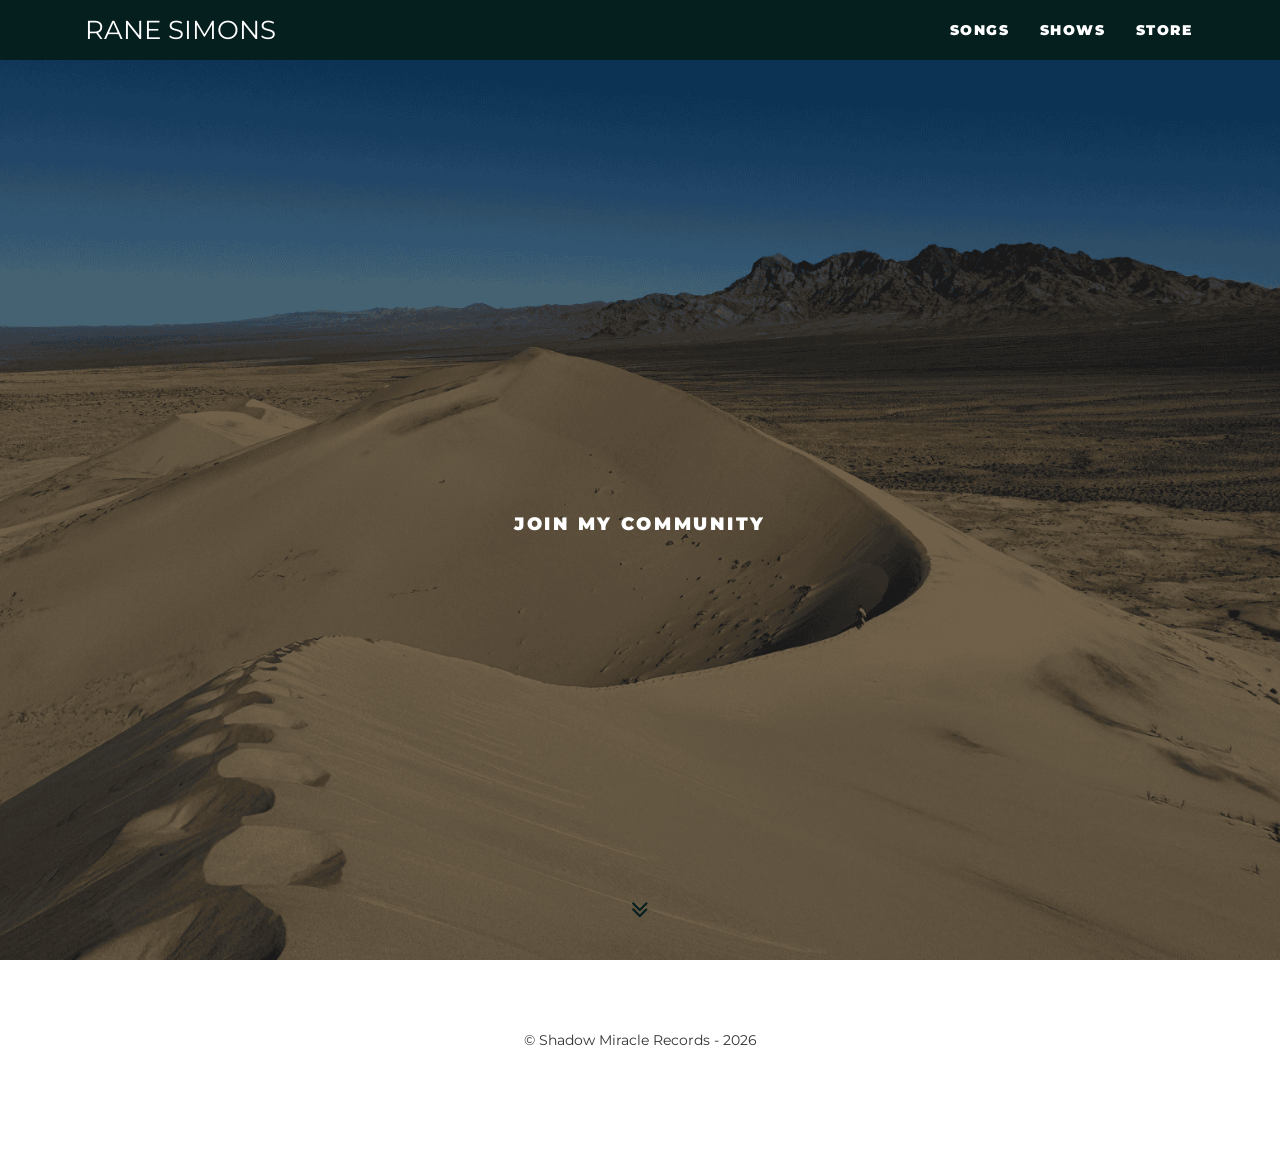
==== index.html @ c7804e27 "fix: reverted the footer to where it was" ====
<!DOCTYPE html>
<html lang="en">
<head>

    <!-- Google tag (gtag.js) -->
    <script async src="https://www.googletagmanager.com/gtag/js?id=G-GM1234P0MW"></script>
    <script>
    window.dataLayer = window.dataLayer || [];
    function gtag(){dataLayer.push(arguments);}
    gtag('js', new Date());

    gtag('config', 'G-GM1234P0MW');
    </script>

    <!-- Standard Open Graph preview -->
    <meta property="og:title" content="Rane Simons" />
    <meta property="og:description" content="Check out my official website" />
    <meta property="og:image" content="https://www.ranesimons.com/assets/img/background.png" />

    <!-- Thumbnail (This is what most messaging apps show) -->
    <meta property="og:image" content="https://www.ranesimons.com/assets/img/background.png" />
    <meta property="og:image:alt" content="Rane Simons Official Website Thumbnail" />

    <!-- Basic Page Needs
    ================================================== -->
    <meta http-equiv="Content-Type" content="text/html; charset=utf-8">
    <meta http-equiv="X-UA-Compatible" content="IE=edge">

    <title>Rane Simons</title>

    <meta name="description" content="">
    <meta name="author" content="">
    <meta name="keywords" content="">

    <!-- Mobile Specific Metas
    ================================================== -->
    <meta name="viewport" content="width=device-width, minimum-scale=1.0">
    <meta name="apple-mobile-web-app-capable" content="yes">

    <!-- Fonts -->
    <link href="https://fonts.googleapis.com/css?family=Open+Sans:300,400,600,700|montserrat" rel="stylesheet">

    <!-- Favicon
    ================================================== -->
    <link rel="apple-touch-icon" sizes="144x144" href="assets/img/apple-touch-icon.png">
    <link rel="icon" type="image/png" sizes="32x32" href="assets/img/favicon-32x32.png">
    <link rel="icon" type="image/png" sizes="16x16" href="assets/img/favicon-16x16.png">
    <link rel="icon" sizes="16x16" href="assets/img/favicon.ico">
    <link rel="manifest" href="assets/img/manifest.json">
    <link rel="mask-icon" href="assets/img/safari-pinned-tab.svg">
    <meta name="theme-color" content="#000000">

    <meta property="og:image" content="assets/img/background.png">

    <!-- Stylesheets
    ================================================== -->
    <!-- Bootstrap core CSS -->
    <link rel="stylesheet" href="assets/css/bootstrap.min.css" />

    <!-- Font Awesome core CSS -->
    <link rel="stylesheet" href="assets/css/font-awesome.min.css" />
    
    <!-- Custom CSS -->
    <link rel="stylesheet" href="assets/css/style.css">

    <!-- HTML5 shim and Respond.js IE8 support of HTML5 elements and media queries -->
    <!--[if lt IE 9]>
    <script src="https://oss.maxcdn.com/libs/html5shiv/3.7.0/html5shiv.js"></script>
    <script src="https://oss.maxcdn.com/libs/respond.js/1.4.2/respond.min.js"></script>
    <![endif]-->

</head>
<body>
    <!-- Header -->
    <header id="masthead" class="site-header">
        
        <nav id="primary-navigation" class="site-navigation" data-spy="affix">

        
            
            <div class="container">
                <div class="navbar-header page-scroll">

                    <button type="button" class="navbar-toggle collapsed" data-toggle="collapse" data-target="#portfolio-perfect-collapse" aria-expanded="false" >
                        <span class="icon-bar"></span>
                        <span class="icon-bar"></span>
                        <span class="icon-bar"></span>
                    </button>
                    
                    <!-- Name -->
                    <div class="page-scroll site-logo">
                        <a href="#top">Rane Simons</a>
                    </div>

                </div><!-- /.navbar-header -->

                <div class="main-menu collapse navbar-collapse" id="portfolio-perfect-collapse">

                    <!-- Navigation -->
                    <ul class="nav navbar-nav navbar-right">
                        <li class="page-scroll"><a href="https://songs.ranesimons.com/">Songs</a></li>
                        <li class="page-scroll"><a href="https://www.bandsintown.com/a/15612086-rane-simons?noindex=1">Shows</a></li>
                        <li class="page-scroll"><a href="https://shadowmiraclerecords.printful.me/">Store</a></li>  
                    </ul><!-- /.navbar-nav -->

                </div><!-- /.navbar-collapse -->
            </div>
        </nav><!-- /.primary-navigation -->
    </header><!-- /#header -->
    <!-- End Header -->

    <!-- Hero Section, Background Image change in css -->
    <div id="top" class="hero background-overlay">
    
        <!-- Name & Description -->
        <div class="hero-content">
            <h1> </h1>
            <p class="hero-job">
                <span>
                    <a href="https://ranesimons.streetteam.fm/join" target="_blank">Join My Community</a>
                </span>
            </p>

        </div><!-- /.hero-content -->


        <div class="hero-arrow page-scroll home-arrow-down">
            <a class="" href="#intro"><i class="fa fa-angle-double-down" aria-hidden="true"></i></a>
        </div><!-- /.hero-arrow -->
        
        <!-- <div class="container text-center">
            <p class="copyright">&copy; Shadow Miracle Records - 2026</p>
        </div> -->

    </div><!-- /.hero -->
    <!-- End Hero -->

    <!-- Footer --> 
    <footer id="colophon" class="site-footer">
        <div class="container text-center">
            <p class="copyright">&copy; Shadow Miracle Records - 2026</p>
        </div>
    </footer>
    <!-- /#footer -->
    <!-- End Footer --> 

    <!-- Bootstrap core JavaScript
    ================================================== -->
    <!-- Placed at the end of the document so the pages load faster -->
    <!-- jQuery core js | Do not Delete -->
    <script src="assets/js/jquery.min.js"></script>

    <!-- Bootstrap core js | Do not Delete -->
    <script src="assets/js/bootstrap.min.js"></script>

    <!-- Bootstrap progressbar JS -->
    <script src="assets/js/bootstrap-progressbar.min.js"></script>

    <!-- Count To JS -->
    <script src="assets/js/jquery.countTo.min.js"></script>

    <!-- Easing JS -->
    <script src="assets/js/jquery.easing.min.js"></script>

    <!-- Shuffle JS -->
    <script src="assets/js/jquery.shuffle.min.js"></script>

    <!-- Slick Carousel JS -->
    <script src="assets/js/slick.min.js"></script>

    <!-- Touchswipe JS -->
    <script src="assets/js/touchswipe.min.js"></script>

    <!-- Custom JS -->
    <script src="assets/js/script.js"></script>
  
</body>
</html>
---- assets/css/style.css ----
/*
 * Theme Name: sasha tigresa
 * Version: 1.0
 */


/* CUSTOM RESETS
================================================== */
a, button {
  -webkit-transition: all 0.25s ease-in-out;
  -o-transition: all 0.25s ease-in-out;
  -moz-transition: all 0.25s ease-in-out;
  transition: all 0.25s ease-in-out;
  cursor: pointer;
  outline: 0 none;
}

a:hover, a:focus {
  outline: 0 none;
  text-decoration: none;
}

/* LAYOUT
================================================== */
html, body {
  width: 100%;
  height: 100%;
  margin: 0;
  padding: 0;
  font-family: "montserrat", sans-serif;
}

/* 
 * Background colors 
 */
.blue-bg {
  background-color: #051F1E;
}

/* 
 * Button
 */
.btn {
  font-family: "montserrat", sans-serif;
  background-color: #051F1E;
  padding: 0 15px;
  color: #ffffff;
  height: 44px;
  line-height: 42px;
  border-radius: 0;
  border: 1px solid #051F1E;
  text-transform: uppercase;
}

.btn-inverted {
  color: #ffffff;
  background-color: transparent;
  border-color: #ffffff;
}

.btn:hover,
.btn:focus {
  color: #ffffff;
  background-color: transparent;
  border-color: #ffffff;
}

.btn-inverted:hover,
.btn-inverted:focus {
  color: #ffffff;
  background-color: #051F1E;
  border-color: #051F1E;
}

/* 
 * Rectangle 
 */
.rectangle,
.big-rectangle {
  display: inline-block;
  width: 50px;
  height: 50px;
  border: 1px solid #051F1E;
  transform: rotate(45deg);
  -webkit-transform: rotate(45deg);
  -moz-transform: rotate(45deg);
  -o-transform: rotate(45deg);
  -ms-transform: rotate(45deg);
  -webkit-box-shadow: 4px 4px 0px 0px #051F1E;
  -o-box-shadow: 4px 4px 0px 0px #051F1E;
  -moz-box-shadow: 4px 4px 0px 0px #051F1E;
  box-shadow: 4px 4px 0px 0px #051F1E;
}

.rectangle i,
.big-rectangle img,
.rectangle span,
.rectangle img {
  position: absolute;
  top: 50%;
  left: 50%;
  font-size: 22px;
  transform: translate(-50%, -50%) rotate(-45deg);
  -webkit-transform: translate(-50%, -50%) rotate(-45deg);
  -moz-transform: translate(-50%, -50%) rotate(-45deg);
  -o-transform: translate(-50%, -50%) rotate(-45deg);
  -ms-transform: translate(-50%, -50%) rotate(-45deg);
}

.big-rectangle {
  position: absolute;
  right: auto;
  top: 50%;
  left: 50%;
  margin: 0 auto;
  width: 230px;
  height: 230px;
  background-color: #051F1E;
  border: 0;
  transform: translate(-50%, -50%) rotate(45deg);
  -webkit-transform: translate(-50%, -50%) rotate(45deg);
  -moz-transform: translate(-50%, -50%) rotate(45deg);
  -o-transform: translate(-50%, -50%) rotate(45deg);
  -ms-transform: translate(-50%, -50%) rotate(45deg);
  -webkit-box-shadow: 10px 10px 0px 0px #051F1E;
  -o-box-shadow: 10px 10px 0px 0px #051F1E;
  -moz-box-shadow: 10px 10px 0px 0px #051F1E;
  box-shadow: 10px 10px 0px 0px #051F1E;
}

.medium-rectangle {
  width: 75px;
  height: 75px;
}

/*
 * Slick Slider
 */
.slick-slider {
  position: relative;
  -khtml-user-select: none;
  -webkit-user-select: none;
  -moz-user-select: none;
  -ms-user-select: none;
  user-select: none;
  -webkit-touch-callout: none;
  -ms-touch-action: pan-y;
  touch-action: pan-y;
  -webkit-tap-highlight-color: transparent;
}

.slick-slider.slick-track, .slick-slider.slick-list {
  transform: translate3d(0, 0, 0);
  -webkit-transform: translate3d(0, 0, 0);
  -moz-transform: translate3d(0, 0, 0);
  -o-transform: translate3d(0, 0, 0);
  -ms-transform: translate3d(0, 0, 0);
}

.slick-list {
  position: relative;
  overflow: hidden;
}

.slick-list:focus, .slick-list:hover {
  outline: none;
}

.slick-list.dragging {
  cursor: pointer;
  cursor: hand;
}

.slick-track:before, .slick-track:after {
  display: table;
  content: '';
}

.slick-track:after {
  clear: both;
}

.slick-loading .slick-track {
  visibility: hidden;
}

.slick-slide {
  display: none;
  float: left;
  height: 100%;
  min-height: 1px;
}

[dir='rtl'] .slick-slide {
  float: right;
}

.slick-slide.slick-loading img {
  display: none;
}

.slick-slide.dragging img {
  pointer-events: none;
}

.slick-initialized .slick-slide {
  display: block;
}

.slick-loading .slick-slide {
  visibility: hidden;
}

.carousel-control.left i,
.review-carousel .slick.rectangle.slick-prev i {
  padding-right: 3px;
}

.carousel-control.right i,
.review-carousel .slick.rectangle.slick-next i {
  padding-left: 3px;
}

/*
 * Social Network
 */
.social-icons.small {
  margin: 50px auto 0;
}

.social-icons.small .rectangle {
  margin: 0 4px;
  width: 30px;
  height: 30px;
  color: #051F1E;
}

.social-icons.small .rectangle i {
  font-size: 14px;
  -webkit-transition: all 0.25s ease-in-out;
  -o-transition: all 0.25s ease-in-out;
  -moz-transition: all 0.25s ease-in-out;
  transition: all 0.25s ease-in-out;
}

.social-icons.small .rectangle:hover {
  background-color: #051F1E;
}

.social-icons.small .rectangle:hover i {
  color: #051F1E;
}

.social-icons .rectangle {
  box-shadow: none;
  display: inline-block;
}

/* Image responsive */
.img-res {
  display: block;
  /* width: 100vw;  */
  margin: 0 auto;
  height: 100vh;
  max-width: 100%;
  max-height: 100%;
  object-fit: cover;
}

.img-res-detail {
  display: block;
  /* width: 100vw; */
  /* height: 100vh; */
  max-width: 100%;
  max-height: 100%;
  object-fit: cover;
}

/* HEADER
================================================== */
.site-header {
  height: 60px;
}

.site-logo {
  display: inline-block;
  position: relative;
  padding: 0 30px 0 15px;
  height: 60px;
  background-color: #051F1E;
  z-index: 2;
}

.site-logo:before {
  content: '';
  position: absolute;
  width: 2000px;
  height: 100%;
  top: 0;
  right: 0;
  background-color: #051F1E;
}

.site-logo a {
  position: relative;
  font-family: "montserrat", sans-serif;
  display: inline-block;
  margin-top: 17px;
  font-size: 26px;
  line-height: 26px;
  color: #FFFFFF;
  text-transform: uppercase;
}

/* Navigation */
.site-navigation {
  background-color: #051F1E;
}

.site-navigation.affix {
  top: 0;
  left: 0;
  right: 0;
  width: 100%;
  z-index: 1005;
}

.site-navigation .navbar-nav {
  padding-top: 23px;
}

.site-navigation .navbar-nav > li > a {
  padding: 0px 3px 21px;
  font-size: 14px;
  line-height: 14px;
  color: #ffffff;
  text-transform: uppercase;
  letter-spacing: 0.1em;
  font-weight: 900;
  border-bottom: 2px solid transparent;
  -webkit-transition: border-color 0.25s ease-in-out;
  -o-transition: border-color 0.25s ease-in-out;
  -moz-transition: border-color 0.25s ease-in-out;
  transition: border-color 0.25s ease-in-out;
}

.site-navigation .navbar-nav.navbar-right {
  margin-right: 0;
}

.site-navigation .navbar-nav > li + li > a {
  margin-left: 25px;
}

.navbar-nav > li > a:hover,
.navbar-nav > li.active > a,
.nav > li > a:hover,
.nav > li.active > a {
  background-color: transparent;
  border-color: #051F1E;
}

.nav > li > a:focus {
  background-color: transparent;
}

@media only screen and (max-width: 1199px) {
  /* HEADER */
  .site-navigation .navbar-nav > li + li > a {
    margin-left: 15px;
  }
  .service p {
    bottom: 10px;
  }
}

@media only screen and (max-width: 991px) {
  /* HEADER */
  .site-navigation .navbar-nav > li + li > a {
    margin-left: 8px;
  }
}

@media only screen and (max-width: 767px) {
  /* HEADER */
  /* Navigation */
  .site-navigation .navbar-nav {
    padding-top: 0;
  }
  .site-navigation .navbar-toggle {
    margin: 0 5px 0 0;
    height: 60px;
    line-height: 60px;
    border: 0;
  }
  .site-navigation .navbar-toggle .icon-bar {
    position: relative;
    background-color: #fff;
    transition: top 0.25s ease-in-out;
    -moz-transition: top 0.25s ease-in-out;
    -webkit-transition: top 0.25s ease-in-out;
    -o-transition: top 0.25s ease-in-out;
    -ms-transition: top 0.25s ease-in-out;
  }
  .site-navigation .navbar-toggle .icon-bar:first-child {
    top: 6px;
  }
  .site-navigation .navbar-toggle .icon-bar:last-child {
    top: -6px;
  }
  .site-navigation .navbar-toggle.collapsed .icon-bar {
    top: 0;
  }
  .site-navigation .navbar-collapse {
    position: relative;
    background-color: #051F1E;
    z-index: 99;
    text-align: center;
    border-top: 0;
    box-shadow: none;
  }
  .site-navigation .navbar-nav {
    margin: 0;
  }
  .site-navigation .navbar-nav > li > a {
    display: inline-block;
    margin: 10px 0;
    padding-bottom: 5px;
  }
  .site-navigation .navbar-nav > li + li > a {
    margin-left: 0;
  }
}

/* HERO
================================================== */
.hero {
  background: url(../img/background.png) center no-repeat;
  height: 100%;
  width: 100%;
  display: table;
  position: relative;
  background-size: cover;
}

.background-overlay:before {
  content: '';
  background-color: rgba(0, 0, 0, 0.5);
  height: 100%;
  width: 100%;
  position: absolute;
  top: 0;
  left: 0;
  z-index: 0;
}

.hero-content {
  color: #ffffff;
  display: table-cell;
  vertical-align: middle;
  position: relative;
}

.hero-content h1 {
  width: 100%;
  padding: 0 15px;
  font-size: 60px;
  font-weight: 1000;
  text-align: center;
  margin: 0 auto;
  text-transform: uppercase;
  font-weight: 900;
  letter-spacing: 0.1em;
}

.hero-content p {
  padding: 0 15px;
  margin: 30px auto 0;
  text-align: center;
  text-transform: uppercase;
  font-weight: 900;
  letter-spacing: 0.15em;
}

.hero-content .hero-job {
  font-size: 18px;
  letter-spacing: 0.15em;
  font-weight: 900;
}

.hero-content .hero-job span {
  padding-bottom: 5px;
}

.hero-content .hero-job-desc {
  font-size: 14px;
  max-width: 700px;
  letter-spacing: 0.15em;
  font-weight: 900;
}

.hero-arrow {
  position: absolute;
  left: 0;
  right: 0;
  bottom: 30px;
  width: 20px;
  margin: 0 auto;
  text-align: center;
}

.hero-arrow a {
  font-size: 28px;
  color: #051F1E;
}

@-webkit-keyframes home-arrow-down {
  from {
    transform: translate3d(0, 0px, 0);
    -webkit-transform: translate3d(0, 0px, 0);
    -moz-transform: translate3d(0, 0px, 0);
    -o-transform: translate3d(0, 0px, 0);
    -ms-transform: translate3d(0, 0px, 0);
    filter: alpha(opacity=0);
    -webkit-filter: alpha(opacity=0);
    opacity: 0;
  }
  10% {
    transform: translate3d(0, 5px, 0);
    -webkit-transform: translate3d(0, 5px, 0);
    -moz-transform: translate3d(0, 5px, 0);
    -o-transform: translate3d(0, 5px, 0);
    -ms-transform: translate3d(0, 5px, 0);
    filter: alpha(opacity=100);
    -webkit-filter: alpha(opacity=100);
    opacity: 1;
  }
  to {
    transform: translate3d(0, 30px, 0);
    -webkit-transform: translate3d(0, 30px, 0);
    -moz-transform: translate3d(0, 30px, 0);
    -o-transform: translate3d(0, 30px, 0);
    -ms-transform: translate3d(0, 30px, 0);
    filter: alpha(opacity=0);
    -webkit-filter: alpha(opacity=0);
    opacity: 0;
  }
}

@keyframes home-arrow-down {
  from {
    transform: translate3d(0, 0px, 0);
    -webkit-transform: translate3d(0, 0px, 0);
    -moz-transform: translate3d(0, 0px, 0);
    -o-transform: translate3d(0, 0px, 0);
    -ms-transform: translate3d(0, 0px, 0);
    filter: alpha(opacity=0);
    -webkit-filter: alpha(opacity=0);
    opacity: 0;
  }
  10% {
    transform: translate3d(0, 5px, 0);
    -webkit-transform: translate3d(0, 5px, 0);
    -moz-transform: translate3d(0, 5px, 0);
    -o-transform: translate3d(0, 5px, 0);
    -ms-transform: translate3d(0, 5px, 0);
    filter: alpha(opacity=100);
    -webkit-filter: alpha(opacity=100);
    opacity: 1;
  }
  to {
    transform: translate3d(0, 30px, 0);
    -webkit-transform: translate3d(0, 30px, 0);
    -moz-transform: translate3d(0, 30px, 0);
    -o-transform: translate3d(0, 30px, 0);
    -ms-transform: translate3d(0, 30px, 0);
    filter: alpha(opacity=0);
    -webkit-filter: alpha(opacity=0);
    opacity: 0;
  }
}

.home-arrow-down {
  -moz-animation: home-arrow-down 2s infinite;
  -webkit-animation: home-arrow-down 2s infinite;
  animation: home-arrow-down 2s infinite;
  -webkit-animation-play-state: running;
  animation-play-state: running;
}

.home-arrow-down:hover {
  -webkit-animation-play-state: paused;
  animation-play-state: paused;
}

@media only screen and (max-width: 767px) {
  /* HEADER */
  /* HERO */
  .hero-content h1 {
    font-size: 32px;
  }
  .hero-content p {
    margin: 20px auto 0;
  }
}

/* SITEMAIN
================================================== */
.site-main {
  background-color: #051F1E;
  z-index: 1;
}

/*
 * Sections
 */
.site-section {
  padding: 100px 0;
}

.site-section h2 {
  font-family: "montserrat", sans-serif;
  margin: 0;
  font-size: 32px;
  color: #FFFFFF;
  text-align: center;
  text-transform: uppercase;
}

.section-subtitle {
  position: relative;
  font-family: "montserrat", sans-serif;
  margin: 15px 0 0;
  font-size: 16px;
  line-height: 16px;
  color: #666;
  letter-spacing: 2px;
  text-align: center;
  text-transform: uppercase;
}

.section-subtitle span {
  position: relative;
}

.section-subtitle span:before, .section-subtitle span:after {
  display: inline-block;
  content: '';
  height: 1px;
  background-color: #666;
  width: 20px;
  position: absolute;
  top: 50%;
  transform: translateY(-50%);
  -webkit-transform: translateY(-50%);
  -moz-transform: translateY(-50%);
  -o-transform: translateY(-50%);
  -ms-transform: translateY(-50%);
}

.section-subtitle span:before {
  left: -30px;
}

.section-subtitle span:after {
  right: -30px;
}

.section-diff-title h2 {
  margin: 0;
  font-weight: 300;
  color: #666;
}

.section-diff-title p {
  position: relative;
  font-family: "montserrat", sans-serif;
  margin: 60px 0 0;
}

.section-diff-title p:before {
  content: '';
  display: block;
  position: absolute;
  top: -30px;
  left: 0;
  right: 0;
  margin: 0 auto;
  height: 1px;
  width: 50px;
  background-color: #666;
}

@media only screen and (max-width: 991px) {
  /* Sections */
  .site-section {
    padding: 80px 0;
  }
}

@media only screen and (max-width: 767px) {
  /* Sections */
  .site-section {
    padding: 60px 0;
  }
  .site-section h2 {
    font-size: 24px;
  }
  .section-subtitle span {
    display: inline-block;
    max-width: 230px;
    font-size: 14px;
  }
}

/* Section: Hello */
.section-hello .row {
  margin-top: 70px;
}

.section-hello .col-sm-4 {
  min-height: 325px;
}

.main-service {
  position: relative;
  padding: 35px 0;
  min-height: 180px;
}

.main-service .rectangle {
  position: absolute;
  right: 5px;
  top: 50%;
  transform: translateY(-50%) rotate(45deg);
  -webkit-transform: translateY(-50%) rotate(45deg);
  -moz-transform: translateY(-50%) rotate(45deg);
  -o-transform: translateY(-50%) rotate(45deg);
  -ms-transform: translateY(-50%) rotate(45deg);
}

.main-service.text-right {
  padding-right: 90px;
}

.main-service.text-left {
  padding-left: 90px;
}

.main-service.text-left .rectangle {
  right: auto;
  left: 5px;
}

.main-service h3 {
  margin: 0;
  font-size: 16px;
  text-transform: uppercase;
  font-weight: 700;
}

.main-service p {
  margin: 25px 0 0;
  font-size: 12px;
}

@media only screen and (max-width: 1199px) {
  /* Section: Hello */
  .main-service {
    padding: 25px 0;
  }
}

@media only screen and (max-width: 991px) {
  /* Section: Hello */
  .big-rectangle {
    height: 170px;
    width: 170px;
  }
  .main-service {
    padding: 20px 0;
  }
  .main-service h3 {
    font-size: 14px;
  }
  .main-service.text-right {
    padding-right: 75px;
  }
  .main-service.text-left {
    padding-left: 75px;
  }
}

@media only screen and (max-width: 767px) {
  /* Section: Hello */
  .section-hello .row {
    margin-top: 30px;
  }
  .section-hello .col-sm-4 {
    min-height: 240px;
  }
  .section-hello .main-service {
    min-height: 100%;
  }
  .section-hello .main-service p {
    margin-top: 15px;
  }
}

/* Section: About */
.section-about .row {
  margin-top: 70px;
}

.section-about .col-sm-3 {
  min-height: 250px;
}

.section-about .rectangle {
  margin: 15px auto 10px;
}

.section-about .rectangle i {
  font-size: 28px;
}

.feature-about h3 {
  margin: 50px 0 0;
  font-size: 16px;
  font-weight: 700;
  text-transform: uppercase;
}

.feature-about p {
  margin: 30px 0 0;
}

@media only screen and (max-width: 767px) {
  .section-about .row {
    margin-top: 30px;
  }
  .section-about .col-xs-6:nth-child(n+3) .feature-about {
    margin-top: 20px;
  }
  .section-about .feature-about h3 {
    margin-top: 30px;
  }
  .section-about .feature-about p {
    margin-top: 15px;
  }
}

@media only screen and (max-width: 479px) {
  .section-about .col-xs-6 {
    width: 100%;
    min-height: 100%;
  }
  .section-about .col-xs-6:nth-child(n+2) .feature-about {
    margin-top: 20px;
  }
}

/* Section: Skills */
.section-skills {
  background-color: #f6f6f6;
}

.section-skills h2 {
  position: relative;
  padding-bottom: 20px;
  margin-bottom: 40px;
  font-size: 18px;
  color: #000;
  text-transform: uppercase;
  text-align: left;
}

.section-skills h2:before {
  content: '';
  position: absolute;
  bottom: 0;
  display: block;
  width: 40px;
  height: 1px;
  background-color: #000;
}

.section-skills p {
  margin: 10px 0 0;
}

.progress-group p {
  margin: 0;
  text-transform: uppercase;
}

.progress-group + .progress-group {
  margin-top: 20px;
}

.progress {
  position: relative;
  margin: 10px 0 0;
  background-color: #666;
  border-radius: 0;
  height: 10px;
  box-shadow: none;
  overflow: visible;
}

.progress-bar {
  position: relative;
  background-color: #051F1E;
  height: 10px;
}

.progress-bar:before {
  content: '';
  position: absolute;
  right: 0;
  top: -10px;
  width: 0;
  height: 0;
  border-style: solid;
  border-width: 0 15px 20px 15px;
  border-color: transparent transparent #051F1E transparent;
  z-index: 2;
}

.progress-bar:after {
  content: '';
  position: absolute;
  right: -8px;
  top: -10px;
  width: 0;
  height: 0;
  border-style: solid;
  border-width: 0 15px 20px 15px;
  border-color: transparent transparent #f6f6f6 transparent;
  z-index: 1;
}

.progress-bar span {
  width: 40px !important;
  position: absolute;
  top: -30px;
  right: -7px;
  color: #000;
  z-index: 3;
}

.progressbar-back-text {
  display: none;
}

@media only screen and (max-width: 767px) {
  /* Section: Skills */
  .section-skills .col-sm-6 + .col-sm-6 {
    margin-top: 40px;
  }
  .section-skills h2 {
    margin-bottom: 20px;
    font-size: 18px;
  }
}

/* Section: Counters */
.site-section.section-counters {
  padding-bottom: 0;
}

.site-section.section-counters .rectangle {
  margin: 15px auto 10px;
}

.site-section.section-counters .rectangle i,
.site-section.section-counters .rectangle span {
  font-size: 18px;
}

.site-section.section-counters .rectangle i {
  padding-bottom: 20px;
}

.site-section.section-counters .rectangle i + span {
  padding-top: 20px;
}

.site-section.section-counters .row p {
  margin: 30px 0 0;
  text-transform: uppercase;
}

@media only screen and (max-width: 767px) {
  /* Section: Counters */
  .section-counters .col-sm-2:nth-child(n+3) {
    margin-top: 20px;
  }
  .section-counters .row p {
    margin-top: 15px;
  }
}

@media only screen and (max-width: 479px) {
  /* Section: Counters */
  .section-counters .col-sm-2 {
    width: 100%;
  }
  .section-counters .col-sm-2:nth-child(n+2) {
    margin-top: 20px;
  }
}

/* Section: Portfolio */
.portfolio {
  margin-top: 50px;
}

.portfolio-sorting {
  margin: 0;
  border-top: 1px solid #051F1E;
  border-right: 1px solid #051F1E;
  border-bottom: 2px solid #051F1E;
  height: 47px;
}

.portfolio-sorting li {
  padding: 0;
  float: left;
}

.portfolio-sorting li a {
  position: relative;
  display: inline-block;
  padding: 0 30px;
  line-height: 44px;
  height: 44px;
  border-left: 1px solid #051F1E;
  border-right: 1px solid #051F1E;
  text-transform: uppercase;
}

.portfolio-sorting li a:hover, .portfolio-sorting li a.active {
  background-color: #051F1E;
  color: #ffffff;
  border-color: #051F1E;
}

.portfolio-sorting li a:hover:after, .portfolio-sorting li a.active:after {
  border-color: #051F1E;
}

.portfolio-sorting li a:after, .portfolio-sorting li a.acitve:after {
  content: '';
  position: absolute;
  top: -1px;
  left: -1px;
  right: -1px;
  display: block;
  border-top: 1px solid #051F1E;
  -webkit-transition: all 0.25s ease-in-out;
  -o-transition: all 0.25s ease-in-out;
  -moz-transition: all 0.25s ease-in-out;
  transition: all 0.25s ease-in-out;
}

.portfolio-sorting li a.active:before {
  content: '';
  position: absolute;
  left: 0;
  right: 0;
  bottom: -11px;
  margin: 0 auto;
  width: 0;
  height: 0;
  border-style: solid;
  border-width: 10px 10px 0 10px;
  border-color: #051F1E transparent transparent transparent;
  z-index: 99;
}

.portfolio-sorting li + li a {
  border-left: 0;
}

.portfolio-sorting li + li a:after, .portfolio-sorting li + li a.active:after {
  left: 0px;
}

#grid {
  margin-top: 40px;
}

#grid .col-md-3 {
  padding: 0;
}

.portfolio-item {
  overflow: hidden;
}

.portfolio-item .portfolio-item-thumb {
  position: relative;
  height: 250px;
}

.portfolio-item .portfolio-item-thumb:after {
  content: '';
  background-color: #051F1E;
  position: absolute;
  left: 0;
  right: 0;
  top: 0;
  bottom: 0;
  opacity: 0;
  -webkit-transition: all 0.25s ease-in-out;
  -o-transition: all 0.25s ease-in-out;
  -moz-transition: all 0.25s ease-in-out;
  transition: all 0.25s ease-in-out;
}

.portfolio-item .portfolio-item-thumb .rectangle {
  position: absolute;
  left: 0;
  right: 0;
  bottom: 62px;
  margin: 0 auto;
  background-color: #ffffff;
  opacity: 0;
  visibility: hidden;
  -webkit-box-shadow: 4px 4px 0px 0px rgba(238, 238, 238, 0.5);
  -o-box-shadow: 4px 4px 0px 0px rgba(238, 238, 238, 0.5);
  -moz-box-shadow: 4px 4px 0px 0px rgba(238, 238, 238, 0.5);
  box-shadow: 4px 4px 0px 0px rgba(238, 238, 238, 0.5);
  z-index: 99;
}

.portfolio-item .portfolio-item-thumb,
.portfolio-item .portfolio-info {
  -webkit-transition: all 0.25s ease-in-out;
  -o-transition: all 0.25s ease-in-out;
  -moz-transition: all 0.25s ease-in-out;
  transition: all 0.25s ease-in-out;
}

.portfolio-item .portfolio-info {
  position: absolute;
  bottom: 0;
  left: 0;
  right: 0;
  height: 75px;
  padding: 0 10px;
  text-align: center;
  transform: translateY(75px);
  -webkit-transform: translateY(75px);
  -moz-transform: translateY(75px);
  -o-transform: translateY(75px);
  -ms-transform: translateY(75px);
  opacity: 0;
  visibility: hidden;
}

.portfolio-item .portfolio-info h3 {
  margin: 20px 0 0;
  font-size: 16px;
  font-weight: 600;
}

.portfolio-item .portfolio-info h3 + p {
  margin: 10px 0 0;
  font-size: 12px;
  font-weight: 300;
  color: #bbbbbb;
}

.portfolio-item:hover .portfolio-item-thumb {
  transform: translateY(-75px);
  -webkit-transform: translateY(-75px);
  -moz-transform: translateY(-75px);
  -o-transform: translateY(-75px);
  -ms-transform: translateY(-75px);
}

.portfolio-item:hover .portfolio-item-thumb:after {
  opacity: 0.8;
}

.portfolio-item:hover .portfolio-item-thumb .rectangle {
  opacity: 1;
  visibility: visible;
}

.portfolio-item:hover .portfolio-item-thumb .rectangle:hover {
  background-color: #051F1E;
  border-color: #051F1E;
  color: #ffffff;
}

.portfolio-item:hover .portfolio-info {
  transform: translateY(0);
  -webkit-transform: translateY(0);
  -moz-transform: translateY(0);
  -o-transform: translateY(0);
  -ms-transform: translateY(0);
  opacity: 1;
  visibility: visible;
}

@media only screen and (max-width: 991px) {
  /* Section: Portfolio */
  .portfolio-sorting li a {
    padding: 0 15px;
  }
}

@media only screen and (max-width: 767px) {
  /* Section: Portfolio */
  .portfolio {
    margin-top: 30px;
  }
  .portfolio-sorting {
    height: 100%;
    border-right: 1px solid #f6f6f6;
    border-left: 1px solid #f6f6f6;
  }
  .portfolio-sorting li {
    float: none;
    width: 50%;
  }
  .portfolio-sorting li:nth-child(even) {
    margin-left: -4px;
  }
  .portfolio-sorting li a {
    border: 0;
    width: 100%;
    padding: 0;
    text-align: center;
    font-size: 10px;
  }
  .portfolio-sorting li a.active:before, .portfolio-sorting li a:after, .portfolio-sorting li a:hover:after, .portfolio-sorting li a.active::after {
    content: none;
  }
}

@media only screen and (max-width: 479px) {
  /* Section: Portfolio */
  .section-works .col-xs-6 {
    width: 100%;
  }
}

/* Section: Social Networks */
.section-networks {
  padding: 30px 0;
  text-align: center;
}

.section-networks .container {
  max-width: 460px;
}

.section-networks a {
  margin: 10px 8px 5px;
  color: #ffffff;
  box-shadow: none;
}

.section-networks a:hover, .section-networks a:focus {
  background-color: #ffffff;
  color: #051F1E;
}

/* FOOTER
================================================== */
.site-footer .container-fluid {
  position: relative;
  padding: 70px 15px;
  text-align: center;
  border-bottom: 1px solid #051F1E;
}

.site-footer .container {
  padding: 70px 15px 100px;
}

.site-footer ul {
  margin-bottom: 0;
}

.site-footer ul li {
  padding: 0 10px;
}

.site-footer ul a {
  font-size: 12px;
  color: #666;
  text-transform: uppercase;
}

.site-footer ul a:hover {
  color: #051F1E;
}

.site-footer a {
  font-size: 12px;
  color: #666;
  text-transform: uppercase;
}

.site-footer a:hover {
  color: #051F1E;
}

.site-footer .rectangle {
  position: absolute;
  bottom: -20px;
  right: 0;
  left: 0;
  margin: 0 auto;
  width: 40px;
  height: 40px;
  background-color: #000;
  border: none;
  color: #ffffff;
  box-shadow: none;
}

.site-footer .rectangle:hover {
  background-color: #051F1E;
  color: #ffffff;
}

.site-footer .copyright {
  margin-bottom: 0;
}

@media only screen and (max-width: 767px) {
  /* FOOTER*/
  .site-footer .container-fluid {
    padding: 40px 15px;
  }
  .site-footer .container {
    padding: 40px 15px 80px;
  }
}

/* MODALS 
================================================== */
.modal.fade-scale {
  transform: scale(0);
  opacity: 0;
  -webkit-transition: all 0.25s linear;
  -o-transition: all 0.25s linear;
  -moz-transition: all 0.25s linear;
  transition: all 0.25s linear;
}

.modal.fade-scale.in {
  opacity: 1;
  transform: scale(1);
}

.modal.fade-scale .modal-dialog {
  margin-top: 50px;
  -webkit-transition: all 0.25s ease-in-out;
  -o-transition: all 0.25s ease-in-out;
  -moz-transition: all 0.25s ease-in-out;
  transition: all 0.25s ease-in-out;
  transform: translate(0, 0%);
  -webkit-transform: translate(0, 0%);
  -moz-transform: translate(0, 0%);
  -o-transform: translate(0, 0%);
  -ms-transform: translate(0, 0%);
}

.modal-header {
  height: 400px;
}

.modal-header .rectangle {
  position: absolute;
  right: -20px;
  top: -20px;
  height: 40px;
  width: 40px;
  background-color: #051F1E;
  color: #ffffff;
  box-shadow: none;
  border: 0;
  opacity: 1;
}

.modal-header .rectangle:hover {
  background-color: #ffffff;
  color: #051F1E;
  border-color: #051F1E;
}

.modal-header,
.modal-footer {
  padding: 0;
}

.modal-footer {
  border-top: 0;
}

.modal-footer .btn:hover {
  background-color: #ffffff;
  color: #051F1E;
  border-color: #051F1E;
}

.modal-content {
  padding: 0;
  border-radius: 0;
  border: 0;
}

.modal-content p {
  margin: 15px 0 0;
}

.modal-content .btn {
  width: 100%;
  border-width: 1px 0 0 0;
}

@media only screen and (max-width: 767px) {
  /* MODALS */
  .modal-dialog {
    margin: 30px 30px 10px 10px;
  }
  .modal-header .rectangle {
    right: -18px;
    top: -18px;
    height: 36px;
    width: 36px;
  }
}

/* style.css */

.links a {
  display: block;
  margin: 0.5rem auto;
  padding: 0.75rem 1rem;
  width: 100%;
  max-width: 300px;
  background: black;
  color: white;
  text-decoration: none;
  border-radius: 6px;
  font-size: 3rem;
  transition: background 0.2s;
}

.links a:hover {
  background: grey;
}
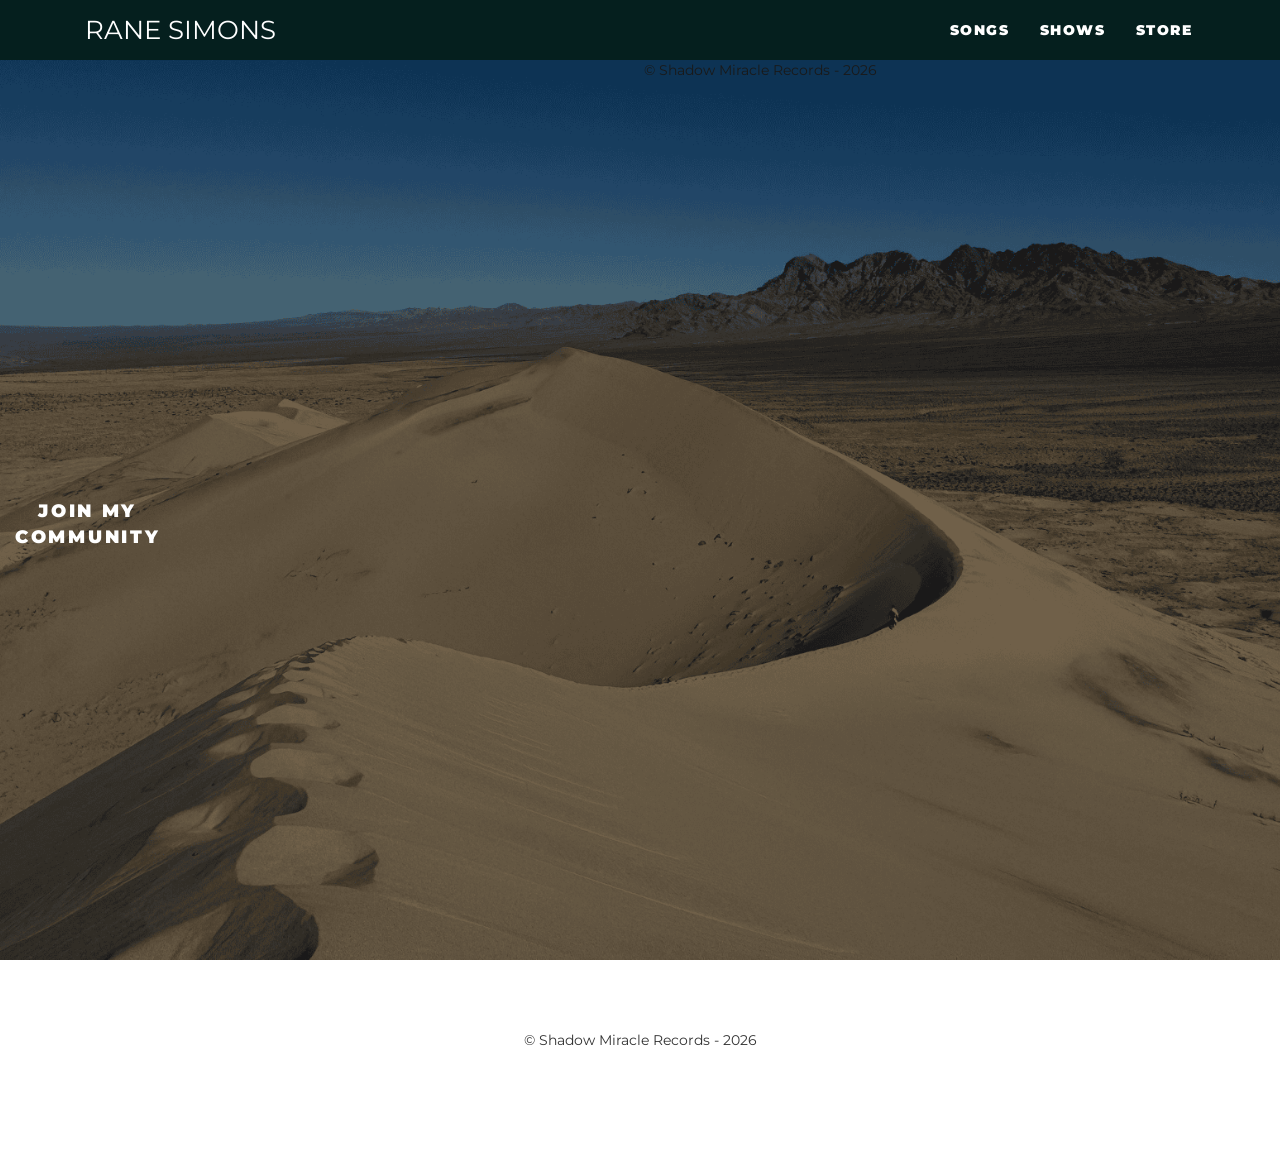
==== commit b8b44c16: "feat: completely restructed the footer on the page" ====
--- a/index.html
+++ b/index.html
@@ -124,15 +124,21 @@
         </div><!-- /.hero-content -->
 
 
-        <div class="hero-arrow page-scroll home-arrow-down">
+        <!-- <div class="hero-arrow page-scroll home-arrow-down">
             <a class="" href="#intro"><i class="fa fa-angle-double-down" aria-hidden="true"></i></a>
-        </div><!-- /.hero-arrow -->
+        </div> -->
+        <!-- /.hero-arrow -->
+
+        <div class="hero-footer container text-center">
+            <p class="copyright">&copy; Shadow Miracle Records - 2026</p>
+        </div>
         
         <!-- <div class="container text-center">
             <p class="copyright">&copy; Shadow Miracle Records - 2026</p>
         </div> -->
 
-    </div><!-- /.hero -->
+    </div>
+    <!-- /.hero -->
     <!-- End Hero -->
 
     <!-- Footer --> 
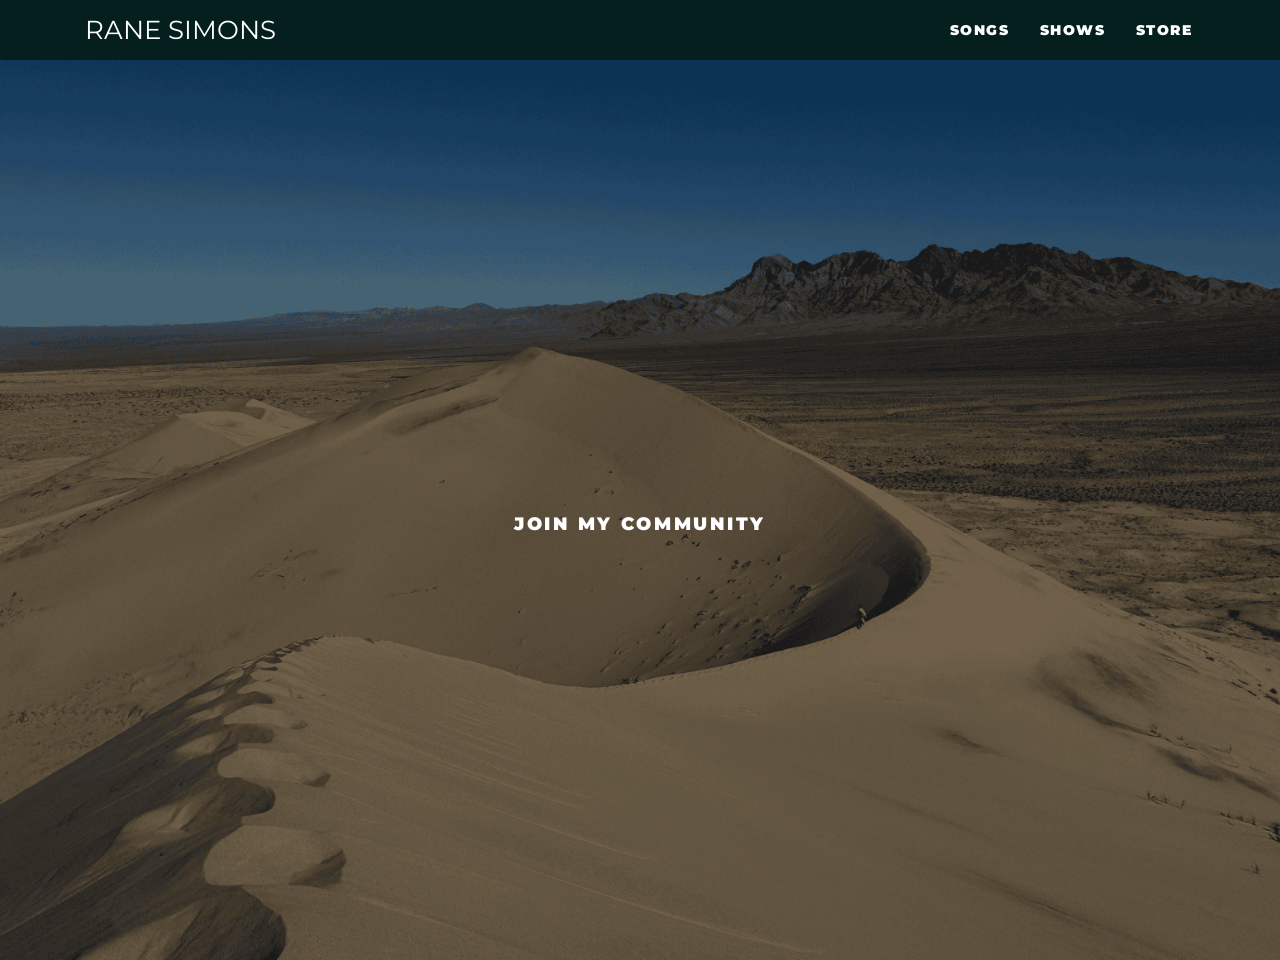
==== commit 5875131f: "feat: removed both of the footers for this" ====
--- a/index.html
+++ b/index.html
@@ -129,9 +129,9 @@
         </div> -->
         <!-- /.hero-arrow -->
 
-        <div class="hero-footer container text-center">
+        <!-- <div class="hero-footer container text-center">
             <p class="copyright">&copy; Shadow Miracle Records - 2026</p>
-        </div>
+        </div> -->
         
         <!-- <div class="container text-center">
             <p class="copyright">&copy; Shadow Miracle Records - 2026</p>
@@ -142,11 +142,11 @@
     <!-- End Hero -->
 
     <!-- Footer --> 
-    <footer id="colophon" class="site-footer">
+    <!-- <footer id="colophon" class="site-footer">
         <div class="container text-center">
             <p class="copyright">&copy; Shadow Miracle Records - 2026</p>
         </div>
-    </footer>
+    </footer> -->
     <!-- /#footer -->
     <!-- End Footer --> 
 
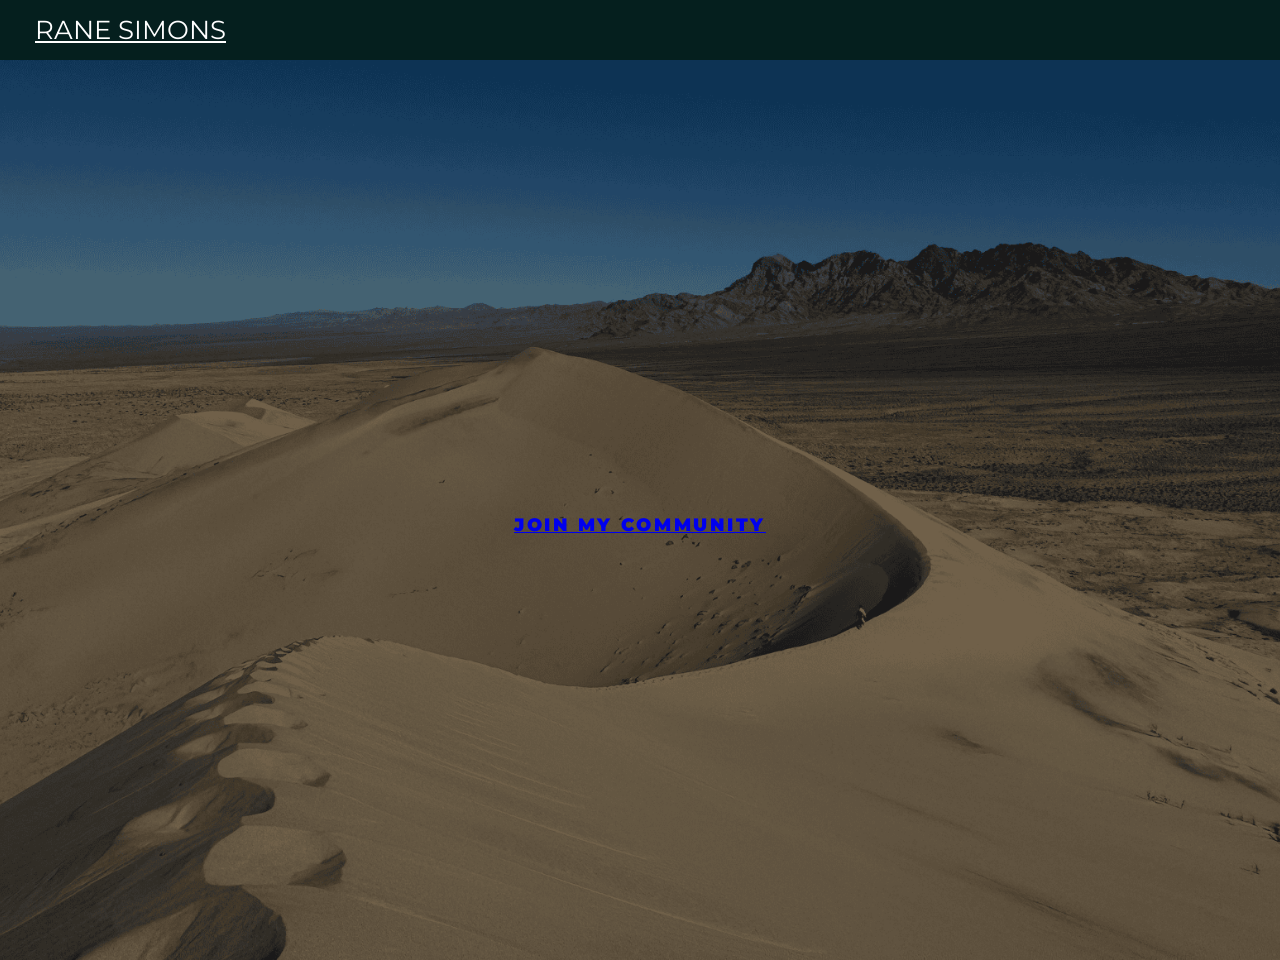
==== commit d4f6ded2: "feat: removed some of the excess style sheets" ====
--- a/index.html
+++ b/index.html
@@ -55,10 +55,10 @@
     <!-- Stylesheets
     ================================================== -->
     <!-- Bootstrap core CSS -->
-    <link rel="stylesheet" href="assets/css/bootstrap.min.css" />
+    <!-- <link rel="stylesheet" href="assets/css/bootstrap.min.css" /> -->
 
     <!-- Font Awesome core CSS -->
-    <link rel="stylesheet" href="assets/css/font-awesome.min.css" />
+    <!-- <link rel="stylesheet" href="assets/css/font-awesome.min.css" /> -->
     
     <!-- Custom CSS -->
     <link rel="stylesheet" href="assets/css/style.css">
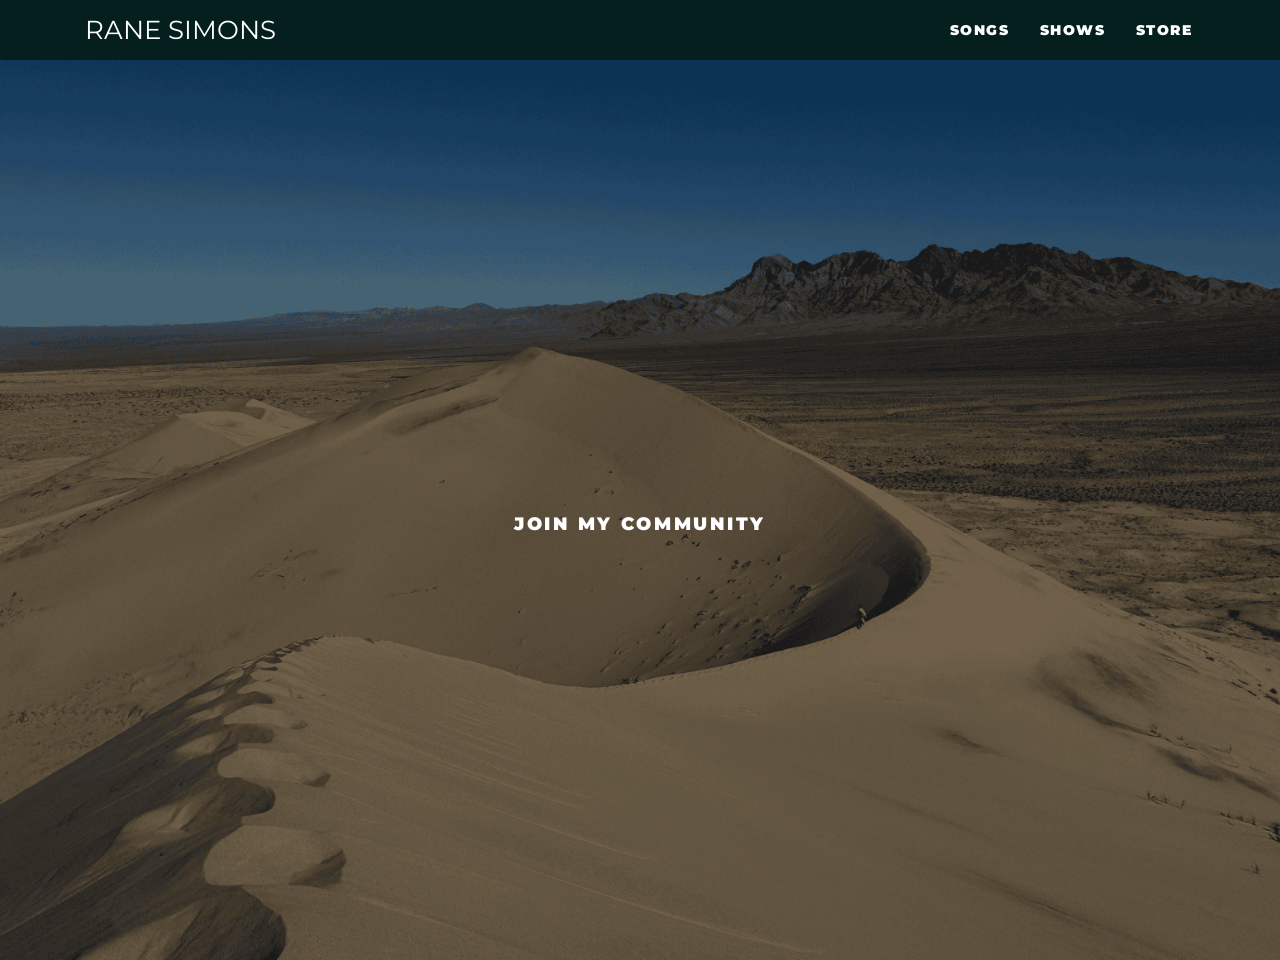
==== commit f7fec695: "feat: bring back the bootstrap css for fonts" ====
--- a/index.html
+++ b/index.html
@@ -55,10 +55,10 @@
     <!-- Stylesheets
     ================================================== -->
     <!-- Bootstrap core CSS -->
-    <!-- <link rel="stylesheet" href="assets/css/bootstrap.min.css" /> -->
+    <link rel="stylesheet" href="assets/css/bootstrap.min.css" />
 
     <!-- Font Awesome core CSS -->
-    <!-- <link rel="stylesheet" href="assets/css/font-awesome.min.css" /> -->
+    <link rel="stylesheet" href="assets/css/font-awesome.min.css" />
     
     <!-- Custom CSS -->
     <link rel="stylesheet" href="assets/css/style.css">
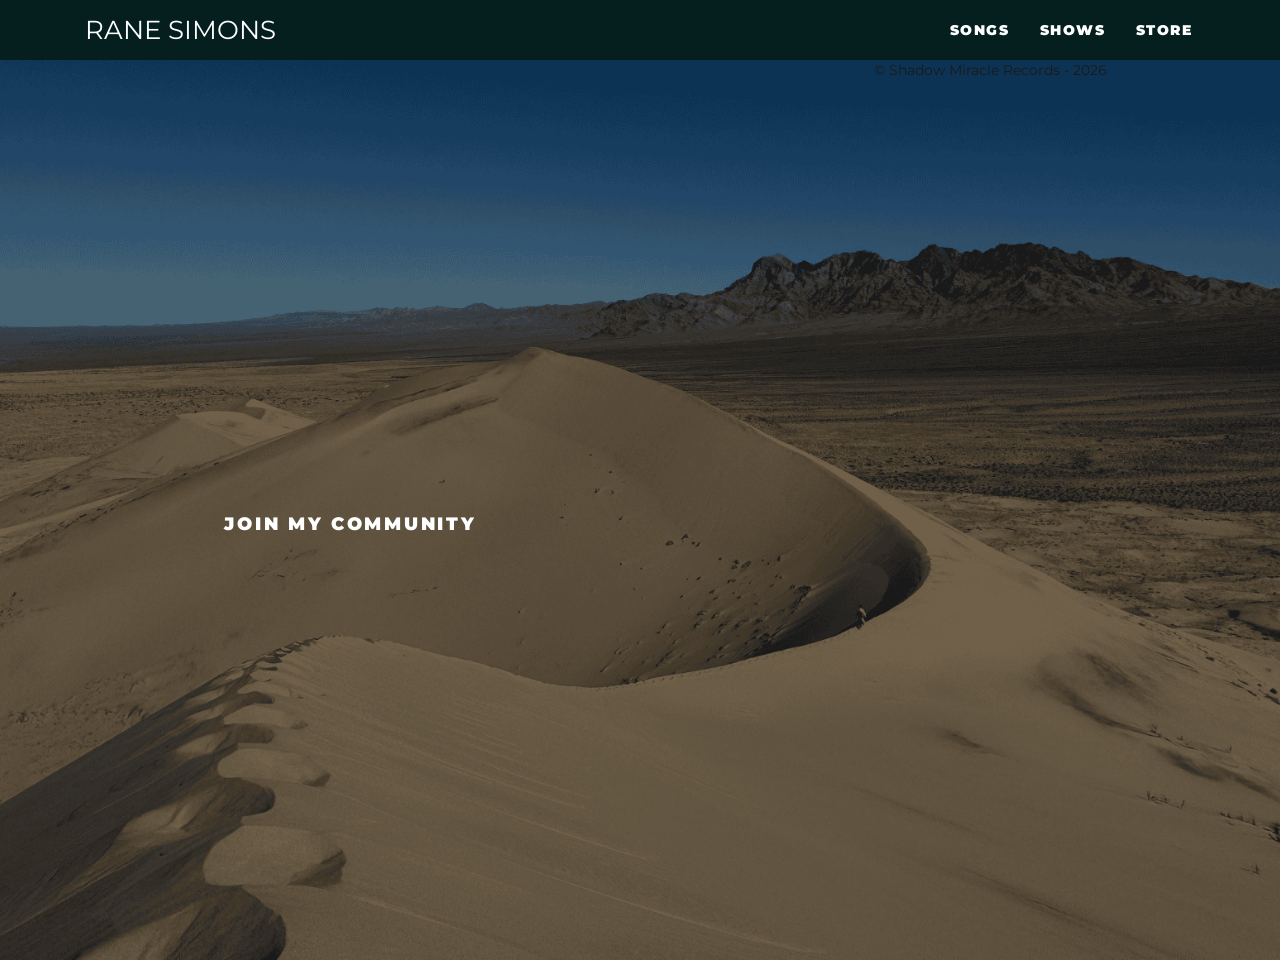
==== commit 0fb2211a: "feat: add a hero footer for the copyright" ====
--- a/index.html
+++ b/index.html
@@ -133,9 +133,9 @@
             <p class="copyright">&copy; Shadow Miracle Records - 2026</p>
         </div> -->
         
-        <!-- <div class="container text-center">
+        <div class="hero-footer text-center">
             <p class="copyright">&copy; Shadow Miracle Records - 2026</p>
-        </div> -->
+        </div>
 
     </div>
     <!-- /.hero -->
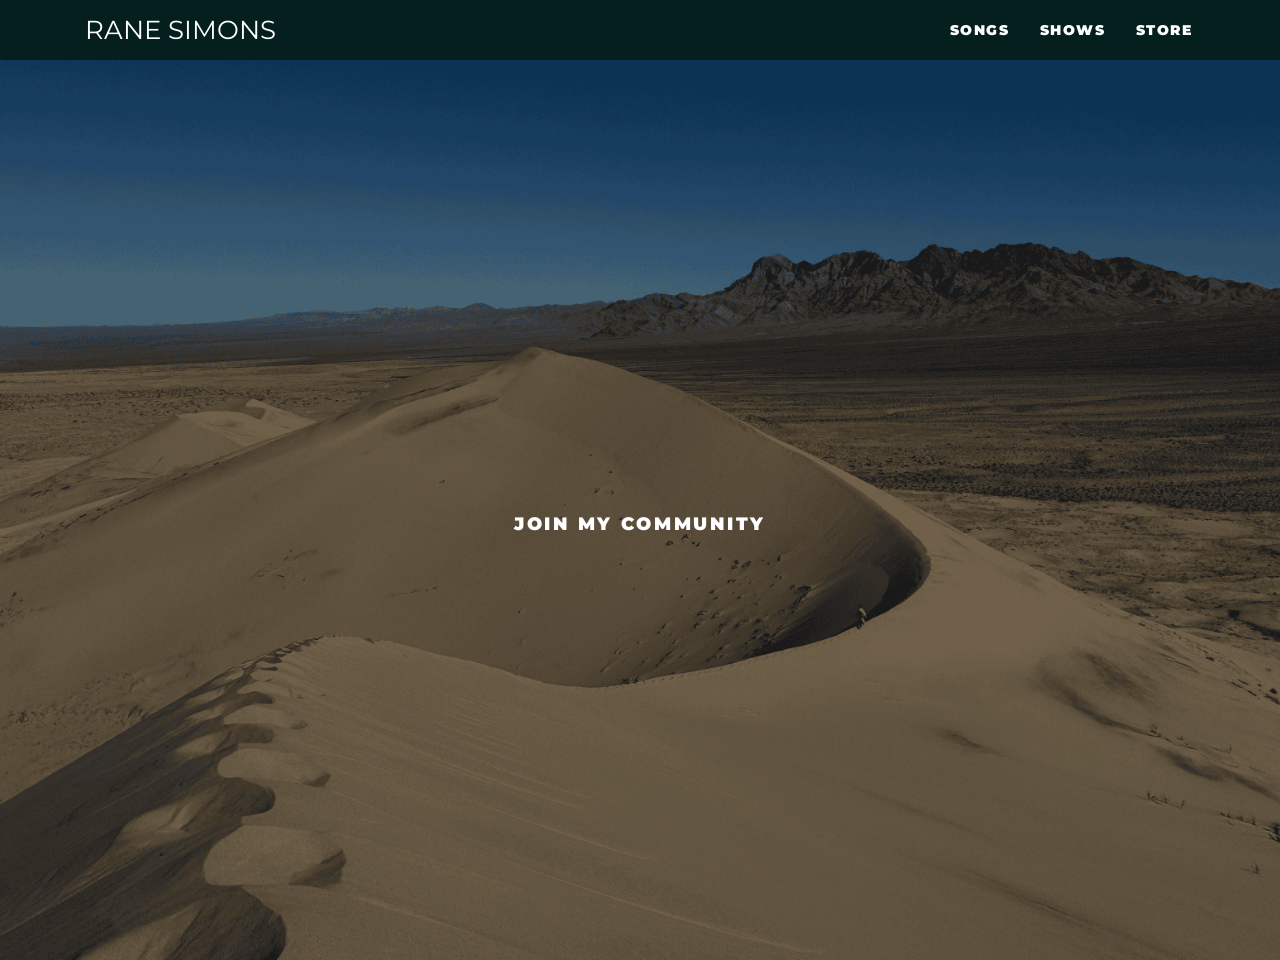
==== commit e1e68356: "feat: removed the footer" ====
--- a/index.html
+++ b/index.html
@@ -133,9 +133,9 @@
             <p class="copyright">&copy; Shadow Miracle Records - 2026</p>
         </div> -->
         
-        <div class="hero-footer text-center">
+        <!-- <div class="hero-footer text-center">
             <p class="copyright">&copy; Shadow Miracle Records - 2026</p>
-        </div>
+        </div> -->
 
     </div>
     <!-- /.hero -->
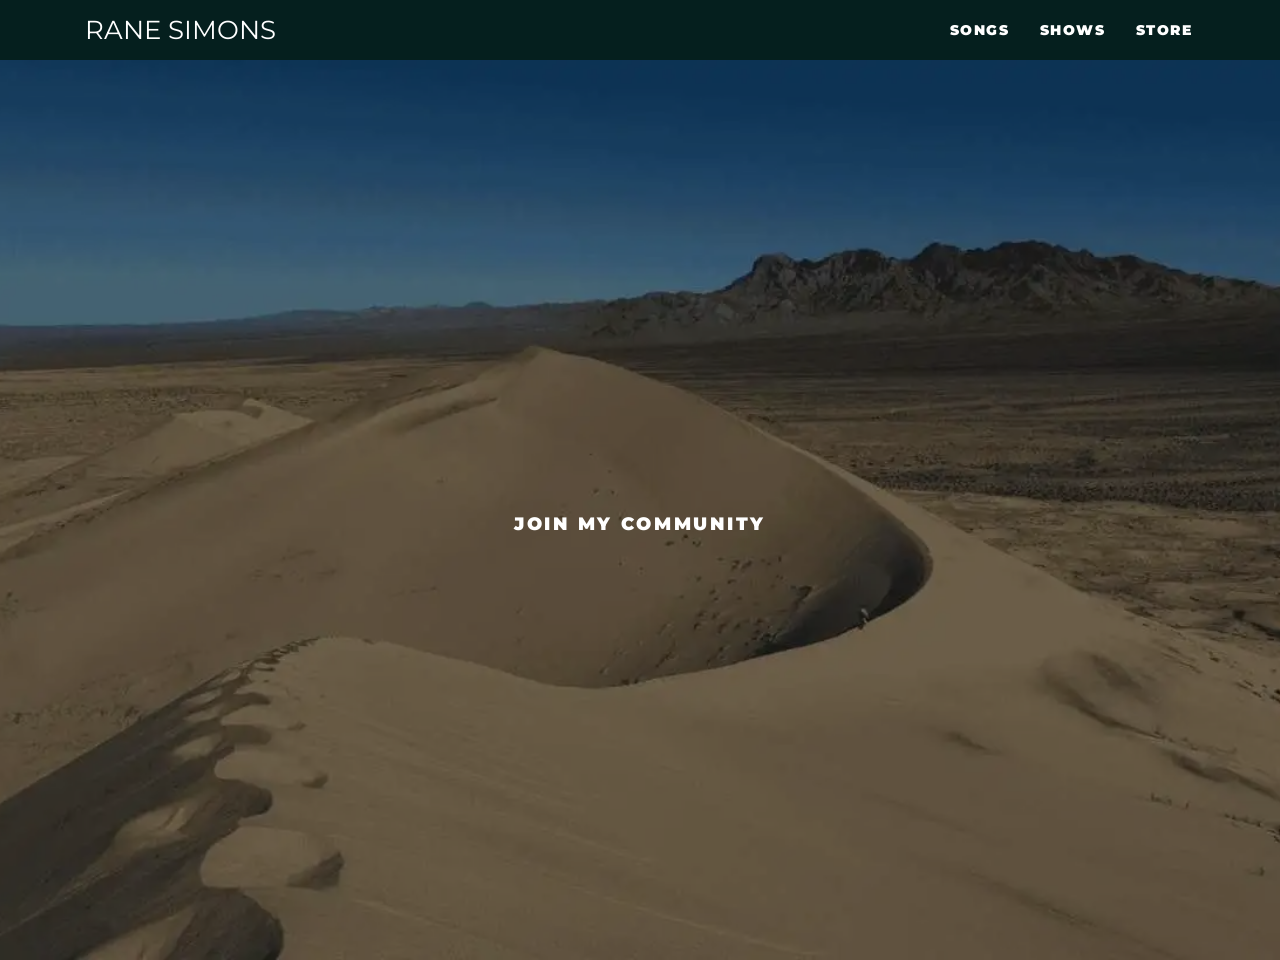
==== commit 5d01fcbf: "feat: compressed the background image for 3G loads" ====
--- a/index.html
+++ b/index.html
@@ -15,10 +15,10 @@
     <!-- Standard Open Graph preview -->
     <meta property="og:title" content="Rane Simons" />
     <meta property="og:description" content="Check out my official website" />
-    <meta property="og:image" content="https://www.ranesimons.com/assets/img/background.png" />
+    <meta property="og:image" content="https://www.ranesimons.com/assets/img/background.webp" />
 
     <!-- Thumbnail (This is what most messaging apps show) -->
-    <meta property="og:image" content="https://www.ranesimons.com/assets/img/background.png" />
+    <meta property="og:image" content="https://www.ranesimons.com/assets/img/background.webp" />
     <meta property="og:image:alt" content="Rane Simons Official Website Thumbnail" />
 
     <!-- Basic Page Needs
@@ -50,7 +50,7 @@
     <link rel="mask-icon" href="assets/img/safari-pinned-tab.svg">
     <meta name="theme-color" content="#000000">
 
-    <meta property="og:image" content="assets/img/background.png">
+    <meta property="og:image" content="assets/img/background.webp">
 
     <!-- Stylesheets
     ================================================== -->
--- a/assets/css/style.css
+++ b/assets/css/style.css
@@ -435,7 +435,7 @@
 /* HERO
 ================================================== */
 .hero {
-  background: url(../img/background.png) center no-repeat;
+  background: url(../img/background.webp) center no-repeat;
   height: 100%;
   width: 100%;
   display: table;
